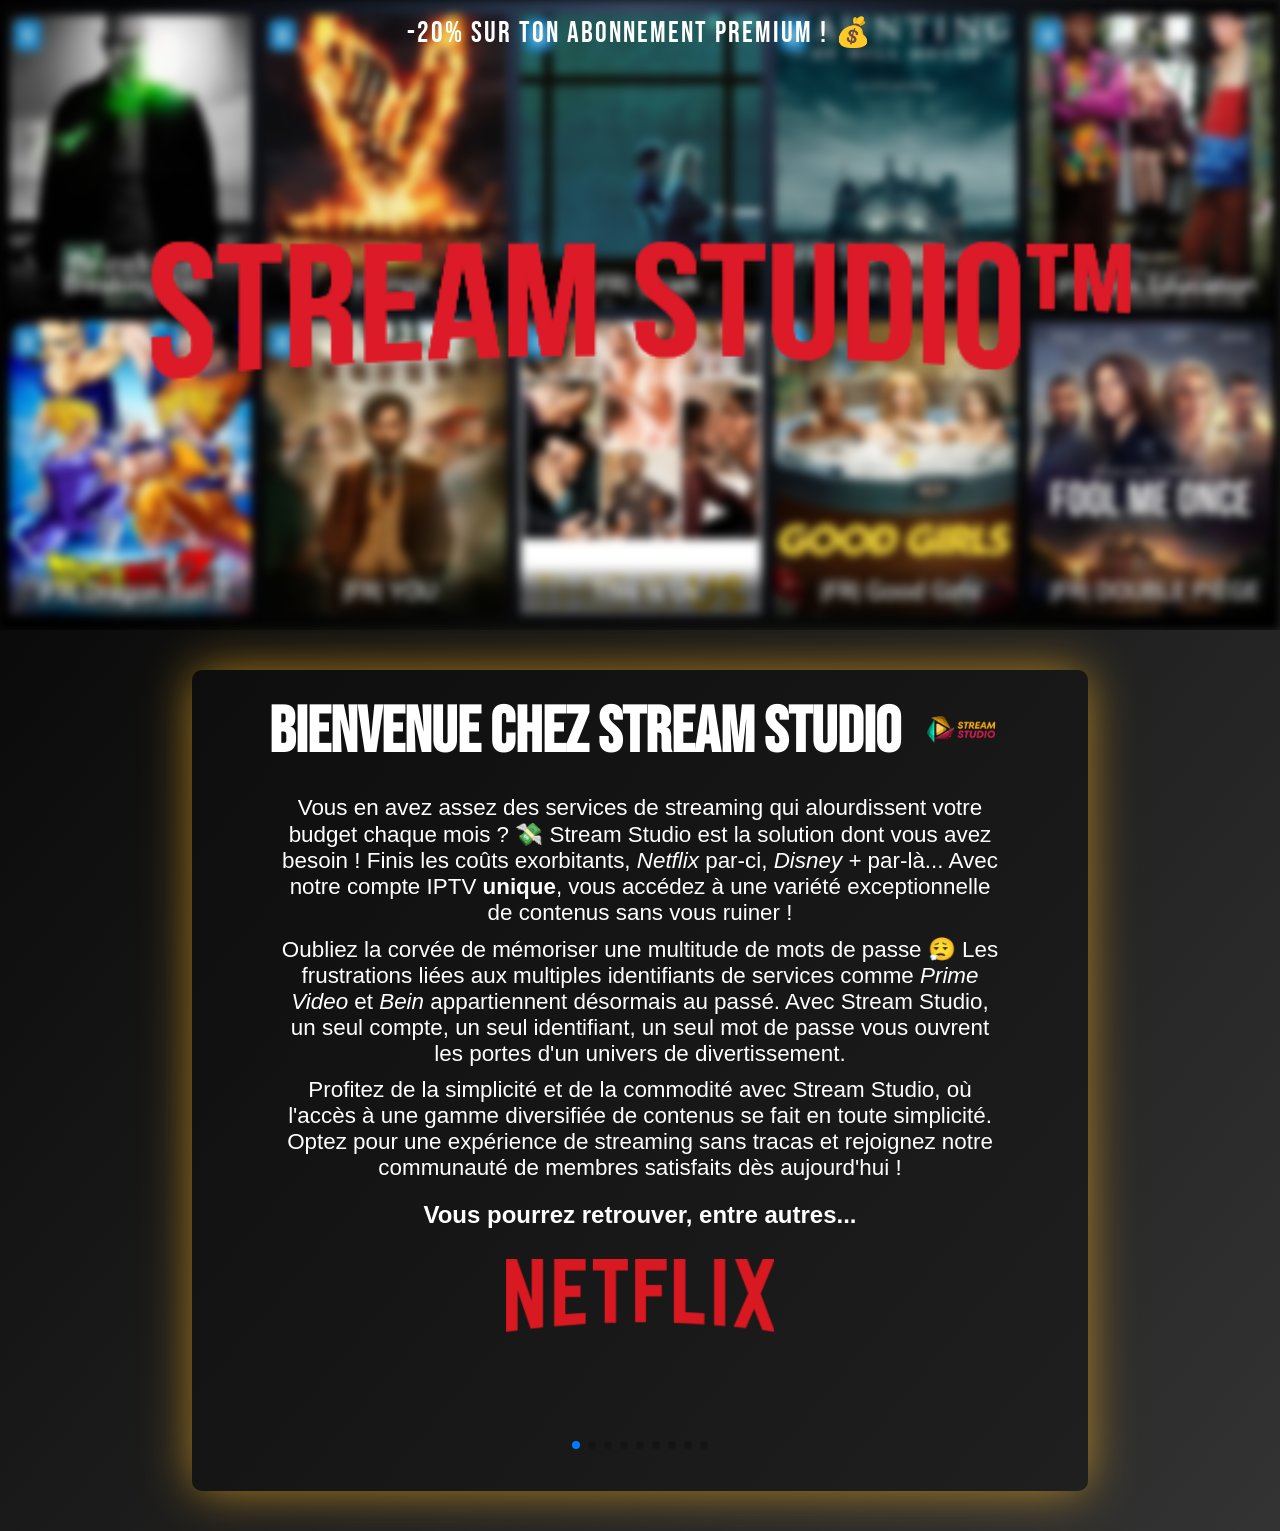
==== index2.html @ 760a86af "Début V2" ====
<!DOCTYPE html>
<html lang="fr">
<head>
    <meta charset="UTF-8">
    <meta name="viewport" content="width=device-width, initial-scale=1.0">
    <title>Welcome to Stream Studio&#169;</title>
    <link rel="shortcut icon" href="assets/img/logo.png">
    <link
        rel="stylesheet"
        href="https://cdn.jsdelivr.net/npm/swiper@11/swiper-bundle.min.css"
    />
    <link rel="stylesheet" href="style2.css">
</head>
<body>
    <header>
        <p>-20% sur ton abonnement premium ! 💰</p>
        <div class="logo-header-container">
            <img src="assets/img/ss.png" alt="Stream Studio&#8482;">
        </div>
    </header>

    <main>
        <section id="present">
            <h1>Bienvenue chez Stream Studio <img src="assets/img/logo.png" id="main-logo" alt="Logo Stream Studio"></h1>
            <!-- <p>N'en avez-vous pas marre de tous ces services de streaming qui vous coûtent un bras par mois ?</p>
            <p>N'en avez-vous vous pas marre d'oublier votre mot de passe <em>Netflix</em> tous les 4 matins, et une fois de plus vous vous dites "Il faut que je mette le même que Disney + !" ?</p>
            <p>Vous êtes arrivé en lieu sûr ! Ici, avec un seul et unique compte, un seul identifiant, un seul mot de passe, vous aurez accès à...</p> -->

            <div class="presentation-content">
                <p>Vous en avez assez des services de streaming qui alourdissent votre budget chaque mois ? 💸 Stream Studio est la solution dont vous avez besoin ! Finis les coûts exorbitants, <em>Netflix</em> par-ci, <em>Disney +</em> par-là... Avec notre compte IPTV <strong>unique</strong>, vous accédez à une variété exceptionnelle de contenus sans vous ruiner !</p>
                <p>Oubliez la corvée de mémoriser une multitude de mots de passe 😮‍💨 Les frustrations liées aux multiples identifiants de services comme <em>Prime Video</em> et <em>Bein</em> appartiennent désormais au passé. Avec Stream Studio, un seul compte, un seul identifiant, un seul mot de passe vous ouvrent les portes d'un univers de divertissement.</p>
                <p>Profitez de la simplicité et de la commodité avec Stream Studio, où l'accès à une gamme diversifiée de contenus se fait en toute simplicité. Optez pour une expérience de streaming sans tracas et rejoignez notre communauté de membres satisfaits dès aujourd'hui !</p>
            </div>

            <div class="carousel-container">
                <h2>Vous pourrez retrouver, entre autres...</h2>
                <div class="swiper mySwiper">
                    <div class="swiper-wrapper">
                        <div class="swiper-slide">
                            <img src="assets/img/logos/netflix2.png" alt="Logo Netflix">
                        </div>
                        <div class="swiper-slide">
                            <img src="assets/img/logos/prime.png" alt="Logo Prime Video">
                        </div>
                        <div class="swiper-slide">
                            <img src="assets/img/logos/apple.png" alt="Logo Apple TV +">
                        </div>
                        <div class="swiper-slide">
                            <img src="assets/img/logos/canal.png" alt="Logo Canal+ Cinéma">
                        </div>
                        <div class="swiper-slide">
                            <img src="assets/img/logos/bein.png" alt="Logo Bein">
                        </div>
                        <div class="swiper-slide">
                            <img src="assets/img/logos/disney.png" alt="Logo Disney +">
                        </div>
                        <div class="swiper-slide">
                            <img src="assets/img/logos/ocs.png" alt="Logo OCS">
                        </div>
                        <div class="swiper-slide">
                            <img src="assets/img/logos/hbo.png" alt="Logo HBO">
                        </div>
                        <div class="swiper-slide">
                            <img src="assets/img/logos/wakanim.png" alt="Logo Wakanim">
                        </div>
                    </div>
                    <div class="swiper-pagination"></div>
                </div>
            </div>
        </section>
    </main>

    <script src="https://cdn.jsdelivr.net/npm/swiper@11/swiper-bundle.min.js"></script>
    <script src="index.js"></script>
</body>
</html>
---- style2.css ----
@import url('https://fonts.googleapis.com/css2?family=Bebas+Neue&display=swap');

* {
    margin: 0;
    padding: 0;
    box-sizing: border-box;
}

body {
    background: linear-gradient(to bottom right, #000000, #333333);
    min-height: 100vh;
    color: #fff;
    font-family: Verdana, Geneva, Tahoma, sans-serif;
}

header {
    width: 100%;
    height: 70vh;
    margin-bottom: 40px;
    position: relative;
    overflow: hidden;

    &::before {
        content: "";
        position: absolute;
        top: 0;
        left: 0;
        width: 100%;
        height: 100%;
        background-image: url("assets/img/fav.jpg");
        background-position: center;
        background-size: cover;
        filter: blur(5px);
        z-index: -1;
    }

    p {
        font-family: 'Bebas Neue', sans-serif;
        margin-top: 15px;
        letter-spacing: 2px;
        text-transform: uppercase;
        text-align: center;
        font-size: 1.8rem;
        animation: scrollText 20s linear infinite;
    }

    .logo-header-container {
        position: absolute;
        top: 50%;
        left: 50%;
        transform: translate(-50%, -50%);
        width: 80%;

        img {
            width: 100%;
            height: 100%;
        }
    }
}

@keyframes scrollText {
    0% {
        transform: translateX(100%);
    }
    100% {
        transform: translateX(-100%);
    }
}

#present {
    background: #0c0c0c6f;
    border-radius: 10px;
    box-shadow: 0px 0px 50px -3px rgba(253, 184, 35, 0.705);
    width: 70%;
    margin: 0 auto 40px;
    padding: 10px 0;

    h1 {
        font-family: 'Bebas Neue', sans-serif;
        text-align: center;
        font-size: 4rem;
        margin-bottom: 15px;

        #main-logo {
            width: 100px;
            vertical-align: middle;

            animation: rotate 5s linear infinite;
        }
    }

    .presentation-content {
        width: 80%;
        margin: 0 auto;
        text-align: center;
        font-size: 1.4rem;

        p {
            margin-bottom: 10px;
        }
    }

    .carousel-container {
        margin: 20px 0;
        text-align: center;

        h2 {
            margin-bottom: 30px;
        }

        .swiper {
            width: 30%;
            height: 100%;

            .swiper-slide {
              background: inherit;
              display: flex;
              justify-content: center;
              align-items: center;
            }

            .swiper-slide img {
                display: block;
                width: 100%;
                height: 100%;
                object-fit: cover;
            }
        }
    }
}

/* @keyframes pulse {
    0% {
        transform: scale(1);
    } 50% {
        transform: scale(1.4);
    } 100% {
        transform: scale(1);
    }
} */
@keyframes rotate {
    0% {
        transform: rotate(0deg);
    } 50% {
        transform: rotate(180deg);
    } 100% {
        transform: rotate(360deg);
    }
}
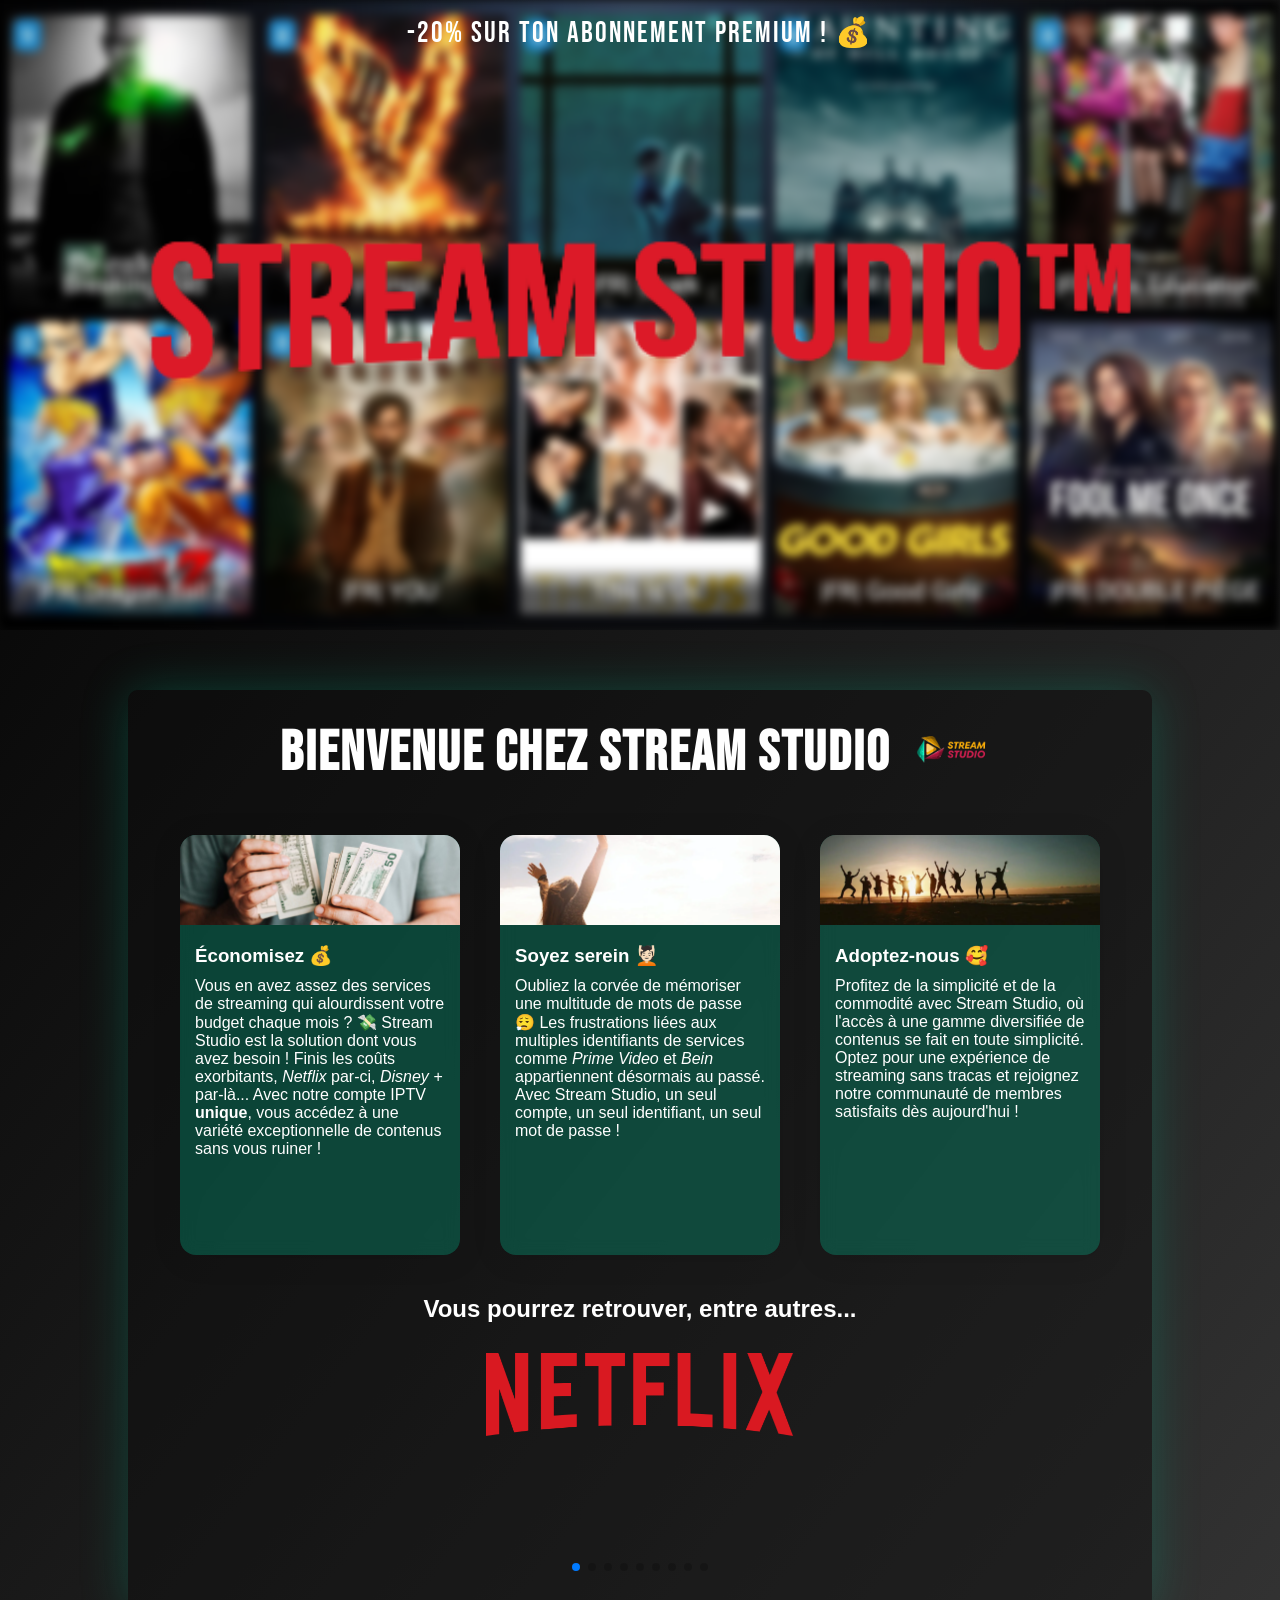
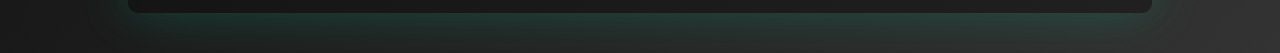
==== commit 099cf97f: "Refonte cards" ====
--- a/index2.html
+++ b/index2.html
@@ -26,11 +26,42 @@
             <p>N'en avez-vous vous pas marre d'oublier votre mot de passe <em>Netflix</em> tous les 4 matins, et une fois de plus vous vous dites "Il faut que je mette le même que Disney + !" ?</p>
             <p>Vous êtes arrivé en lieu sûr ! Ici, avec un seul et unique compte, un seul identifiant, un seul mot de passe, vous aurez accès à...</p> -->
 
-            <div class="presentation-content">
+            <div class="cards">
+                <div class="card">
+                    <div class="img">
+                        <img src="assets/img/cards/save.jpeg" alt="Economie d'argent">
+                    </div>
+                    <div class="content">
+                        <h3>Économisez 💰</h3>
+                        <p>Vous en avez assez des services de streaming qui alourdissent votre budget chaque mois ? 💸 Stream Studio est la solution dont vous avez besoin ! Finis les coûts exorbitants, <em>Netflix</em> par-ci, <em>Disney +</em> par-là... Avec notre compte IPTV <strong>unique</strong>, vous accédez à une variété exceptionnelle de contenus sans vous ruiner !</p>
+                    </div>
+                </div>
+                <div class="card">
+                    <div class="img">
+                        <img src="assets/img/cards/serenity.png" alt="Personne sereine">
+                    </div>
+                    <div class="content">
+                        <h3>Soyez serein 💆🏻</h3>
+                        <p>Oubliez la corvée de mémoriser une multitude de mots de passe 😮‍💨 Les frustrations liées aux multiples identifiants de services comme <em>Prime Video</em> et <em>Bein</em> appartiennent désormais au passé. Avec Stream Studio, un seul compte, un seul identifiant, un seul mot de passe !</p>
+                    </div>
+                </div>
+                <div class="card">
+                    <div class="img">
+                        <img src="assets/img/cards/community.png" alt="Communauté">
+                    </div>
+                    <div class="content">
+                        <h3>Adoptez-nous 🥰</h3>
+                        <p>Profitez de la simplicité et de la commodité avec Stream Studio, où l'accès à une gamme diversifiée de contenus se fait en toute simplicité. Optez pour une expérience de streaming sans tracas et rejoignez notre communauté de membres satisfaits dès aujourd'hui !</p>
+                    </div>
+                </div>
+            </div>
+
+
+            <!-- <div class="presentation-content">
                 <p>Vous en avez assez des services de streaming qui alourdissent votre budget chaque mois ? 💸 Stream Studio est la solution dont vous avez besoin ! Finis les coûts exorbitants, <em>Netflix</em> par-ci, <em>Disney +</em> par-là... Avec notre compte IPTV <strong>unique</strong>, vous accédez à une variété exceptionnelle de contenus sans vous ruiner !</p>
                 <p>Oubliez la corvée de mémoriser une multitude de mots de passe 😮‍💨 Les frustrations liées aux multiples identifiants de services comme <em>Prime Video</em> et <em>Bein</em> appartiennent désormais au passé. Avec Stream Studio, un seul compte, un seul identifiant, un seul mot de passe vous ouvrent les portes d'un univers de divertissement.</p>
                 <p>Profitez de la simplicité et de la commodité avec Stream Studio, où l'accès à une gamme diversifiée de contenus se fait en toute simplicité. Optez pour une expérience de streaming sans tracas et rejoignez notre communauté de membres satisfaits dès aujourd'hui !</p>
-            </div>
+            </div> -->
 
             <div class="carousel-container">
                 <h2>Vous pourrez retrouver, entre autres...</h2>
--- a/style2.css
+++ b/style2.css
@@ -16,7 +16,7 @@
 header {
     width: 100%;
     height: 70vh;
-    margin-bottom: 40px;
+    margin-bottom: 60px;
     position: relative;
     overflow: hidden;
 
@@ -70,15 +70,16 @@
 #present {
     background: #0c0c0c6f;
     border-radius: 10px;
-    box-shadow: 0px 0px 50px -3px rgba(253, 184, 35, 0.705);
-    width: 70%;
+    box-shadow: 0px 0px 50px -3px rgba(1, 189, 146, 0.3);
+    width: 80%;
     margin: 0 auto 40px;
     padding: 10px 0;
 
     h1 {
         font-family: 'Bebas Neue', sans-serif;
         text-align: center;
-        font-size: 4rem;
+        font-size: 3.5rem;
+        letter-spacing: 2px;
         margin-bottom: 15px;
 
         #main-logo {
@@ -89,7 +90,44 @@
         }
     }
 
-    .presentation-content {
+    .cards {
+        display: flex;
+        justify-content: center;
+        align-items: center;
+
+        .card {
+            background: rgba(1, 189, 146, 0.3);
+            border-radius: 16px;
+            box-shadow: 0 4px 30px rgba(0, 0, 0, 0.1);
+            backdrop-filter: blur(8.3px);
+            margin: 20px;
+            width: 280px;
+            min-height: 420px;
+
+            .img {
+                height: 10vh;
+                width: 100%;
+            }
+
+            .img img {
+                width: 100%;
+                height: 100%;
+                object-fit: cover;
+                border-radius: 16px 16px 0 0;
+                background: rgba(1, 189, 146, 0.3);
+            }
+
+            .content {
+                padding: 10px 15px;
+            }
+        }
+    }
+
+    h3 {
+        margin: 10px 0;
+    }
+
+    /* .presentation-content {
         width: 80%;
         margin: 0 auto;
         text-align: center;
@@ -98,7 +136,7 @@
         p {
             margin-bottom: 10px;
         }
-    }
+    } */
 
     .carousel-container {
         margin: 20px 0;
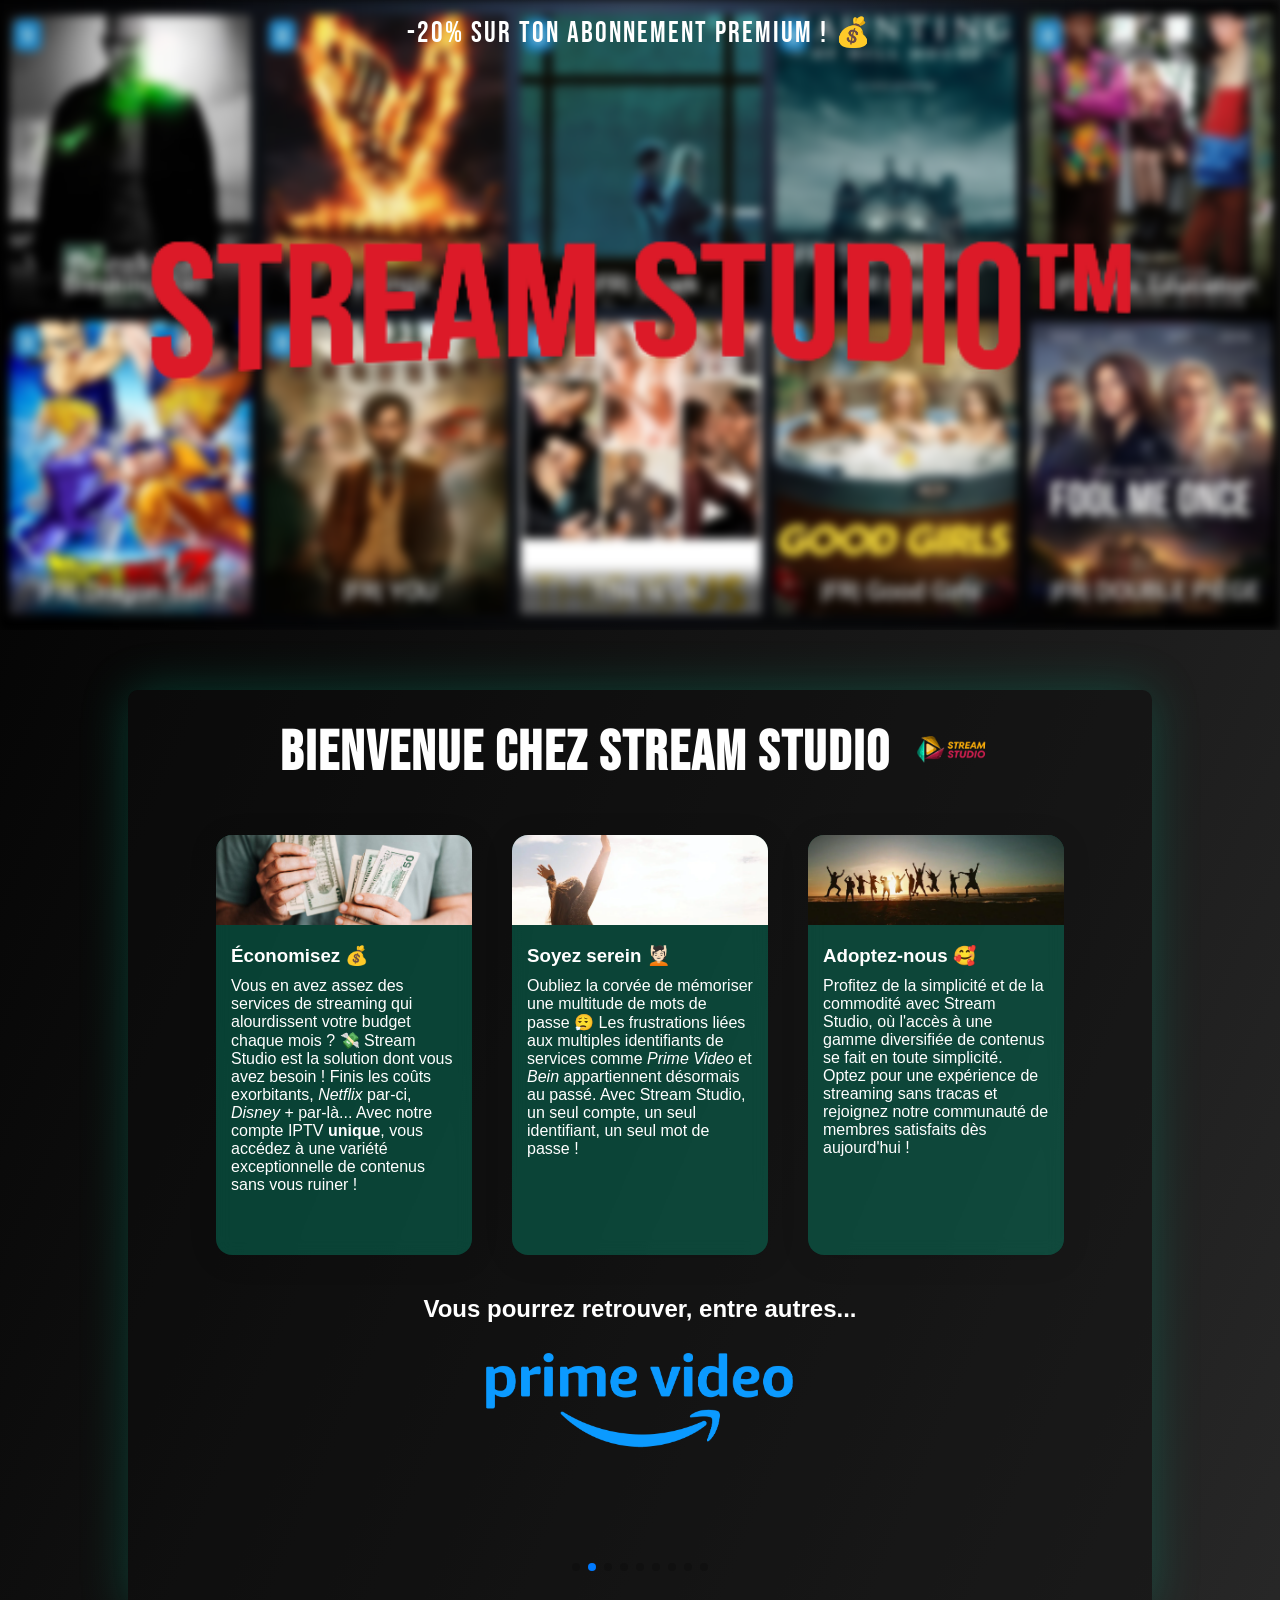
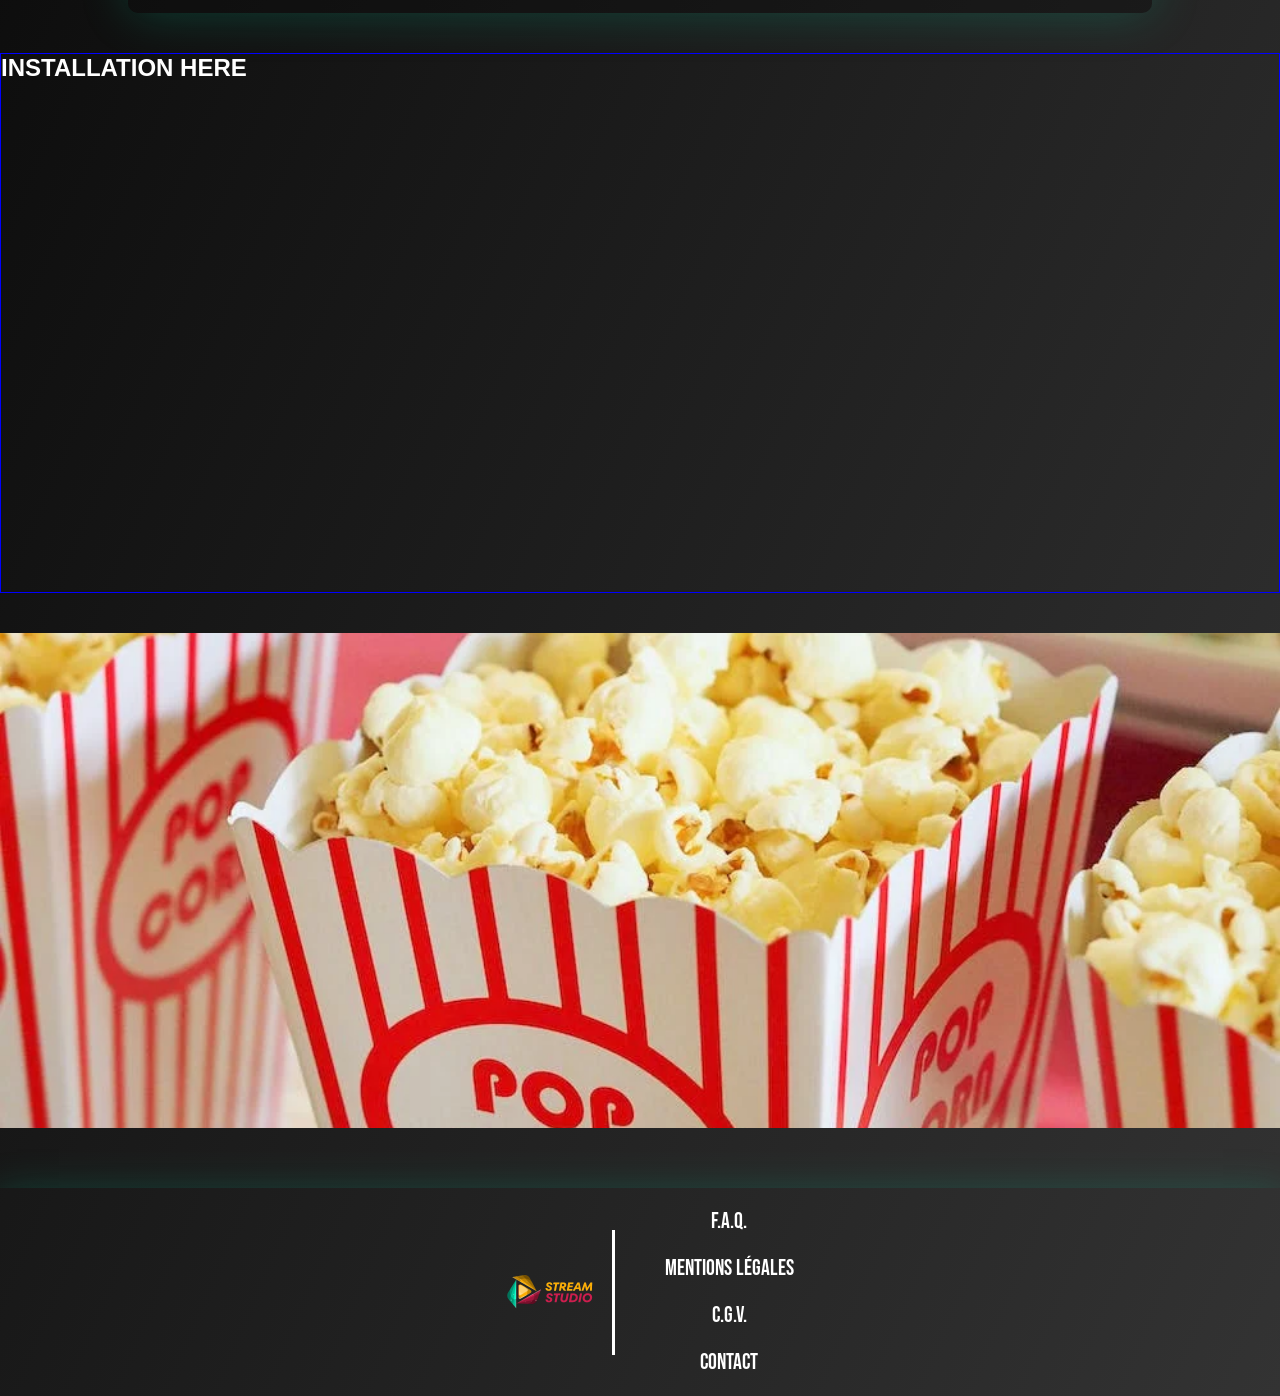
==== commit d152a6fc: "Ajout Footer" ====
--- a/index2.html
+++ b/index2.html
@@ -56,13 +56,6 @@
                 </div>
             </div>
 
-
-            <!-- <div class="presentation-content">
-                <p>Vous en avez assez des services de streaming qui alourdissent votre budget chaque mois ? 💸 Stream Studio est la solution dont vous avez besoin ! Finis les coûts exorbitants, <em>Netflix</em> par-ci, <em>Disney +</em> par-là... Avec notre compte IPTV <strong>unique</strong>, vous accédez à une variété exceptionnelle de contenus sans vous ruiner !</p>
-                <p>Oubliez la corvée de mémoriser une multitude de mots de passe 😮‍💨 Les frustrations liées aux multiples identifiants de services comme <em>Prime Video</em> et <em>Bein</em> appartiennent désormais au passé. Avec Stream Studio, un seul compte, un seul identifiant, un seul mot de passe vous ouvrent les portes d'un univers de divertissement.</p>
-                <p>Profitez de la simplicité et de la commodité avec Stream Studio, où l'accès à une gamme diversifiée de contenus se fait en toute simplicité. Optez pour une expérience de streaming sans tracas et rejoignez notre communauté de membres satisfaits dès aujourd'hui !</p>
-            </div> -->
-
             <div class="carousel-container">
                 <h2>Vous pourrez retrouver, entre autres...</h2>
                 <div class="swiper mySwiper">
@@ -99,7 +92,22 @@
                 </div>
             </div>
         </section>
+
+        <section id="installation">
+            <h1>INSTALLATION HERE</h1>
+        </section>
+        <div class="banner-bottom"></div>
     </main>
+
+    <footer>
+        <img src="assets/img/logo.png" alt="Logo Stream Studio">
+        <ul>
+            <li><a href="#">F.A.Q.</a></li>
+            <li><a href="#">Mentions Légales</a></li>
+            <li><a href="#">C.G.V.</a></li>
+            <li><a href="#">Contact</a></li>
+        </ul>
+    </footer>
 
     <script src="https://cdn.jsdelivr.net/npm/swiper@11/swiper-bundle.min.js"></script>
     <script src="index.js"></script>
--- a/style2.css
+++ b/style2.css
@@ -72,7 +72,7 @@
     border-radius: 10px;
     box-shadow: 0px 0px 50px -3px rgba(1, 189, 146, 0.3);
     width: 80%;
-    margin: 0 auto 40px;
+    margin: 40px auto;
     padding: 10px 0;
 
     h1 {
@@ -94,6 +94,7 @@
         display: flex;
         justify-content: center;
         align-items: center;
+        flex-wrap: wrap;
 
         .card {
             background: rgba(1, 189, 146, 0.3);
@@ -101,7 +102,8 @@
             box-shadow: 0 4px 30px rgba(0, 0, 0, 0.1);
             backdrop-filter: blur(8.3px);
             margin: 20px;
-            width: 280px;
+            /* width: 280px; */
+            width: 25%;
             min-height: 420px;
 
             .img {
@@ -126,17 +128,6 @@
     h3 {
         margin: 10px 0;
     }
-
-    /* .presentation-content {
-        width: 80%;
-        margin: 0 auto;
-        text-align: center;
-        font-size: 1.4rem;
-
-        p {
-            margin-bottom: 10px;
-        }
-    } */
 
     .carousel-container {
         margin: 20px 0;
@@ -184,4 +175,57 @@
     } 100% {
         transform: rotate(360deg);
     }
+}
+
+#installation {
+    border: solid 1px blue;
+    margin-bottom: 40px;
+    height: 60vh;
+}
+
+.banner-bottom {
+    margin-bottom: 60px;
+    background-image: url("assets/img/popcorn.png");
+    background-size: cover;
+    background-position: center;
+    height: 55vh;
+}
+
+footer {
+    box-shadow: 0px 10px 40px 3px rgba(1, 189, 146, 0.3);
+    padding: 10px 0;
+    display: flex;
+    justify-content: center;
+    align-items: center;
+
+    img {
+        width: 10%;
+        margin-right: 50px;
+        border-right: 3px solid white;
+    }
+
+    ul {
+        display: flex;
+        justify-content: center;
+        align-items: center;
+        flex-direction: column;
+        list-style: none;
+    }
+
+    li {
+        margin: 10px 0;
+    }
+
+    a {
+        text-decoration: none;
+        text-transform: uppercase;
+        color: #fff;
+        font-family: 'Bebas Neue', sans-serif;
+        font-size: 1.4rem;
+        transition: 0.3s ease-in-out;
+    }
+
+    a:hover {
+        color: #DC1A28;
+    }
 }
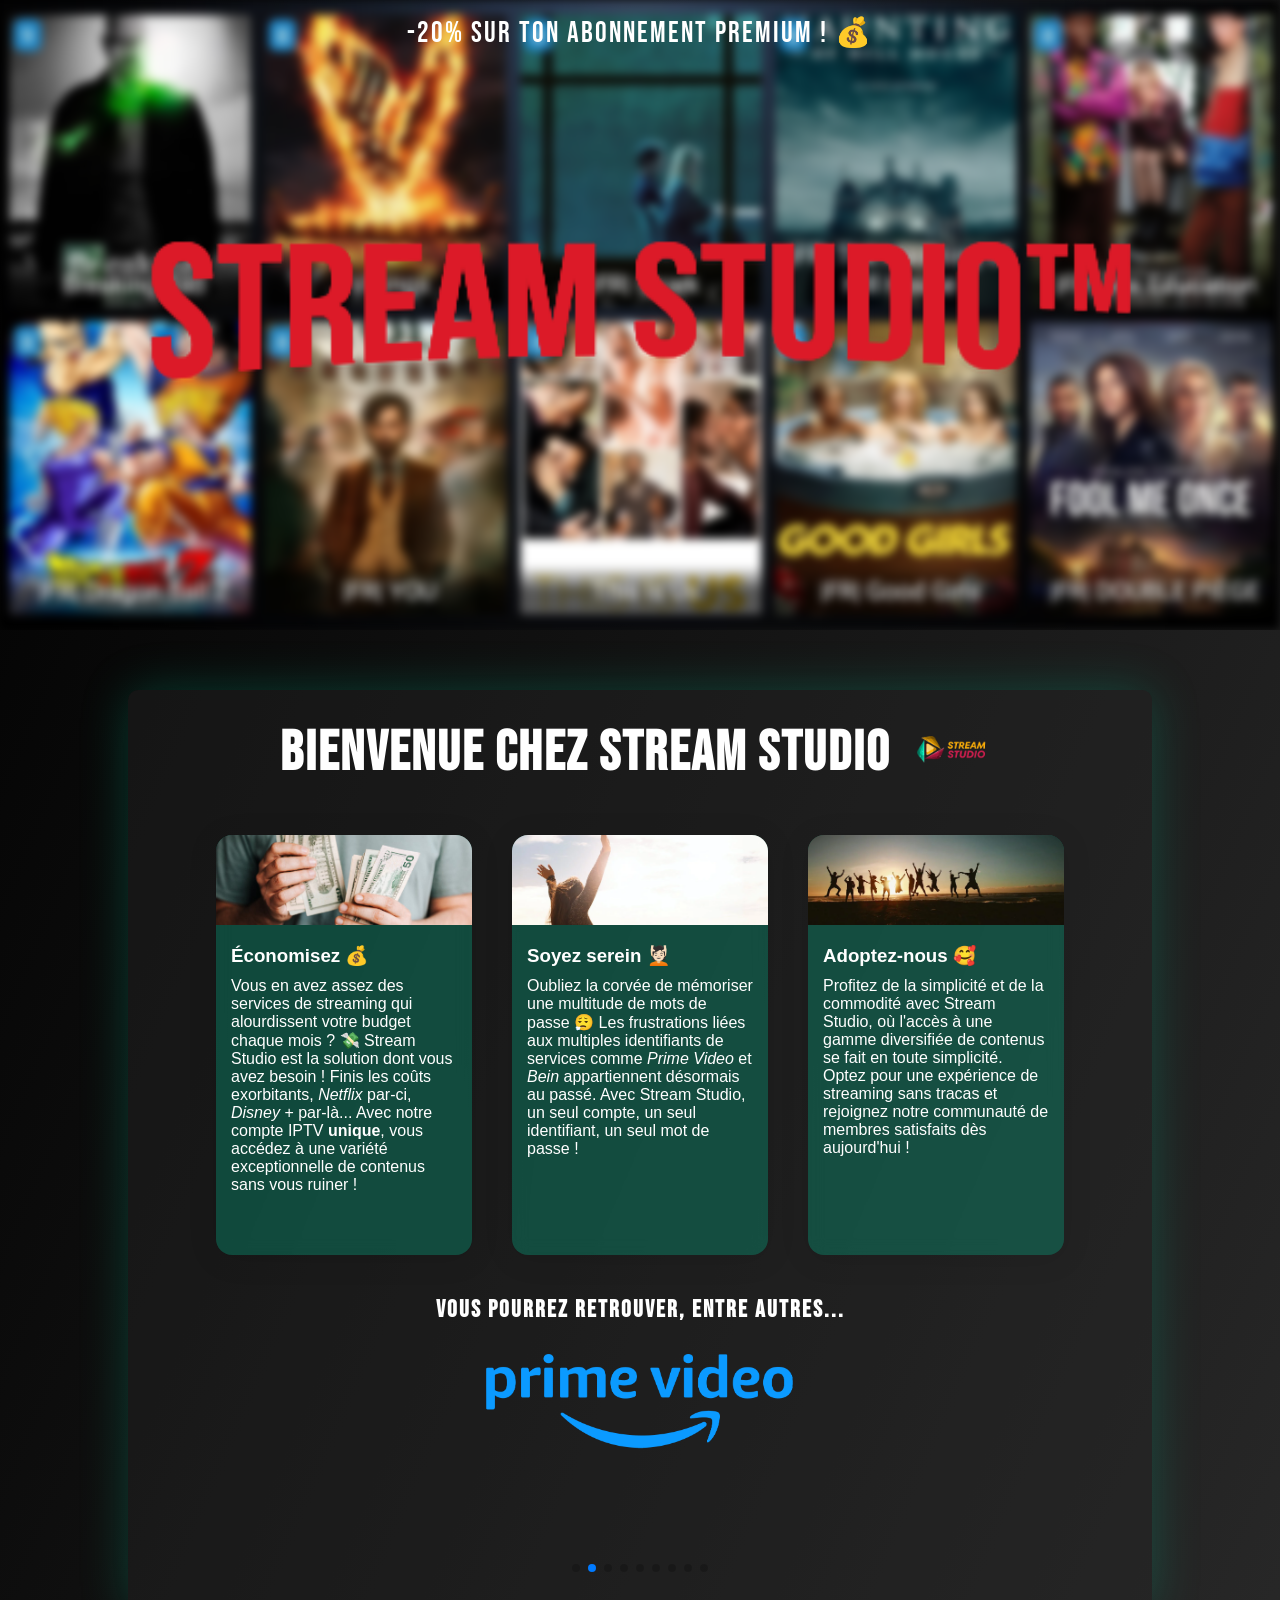
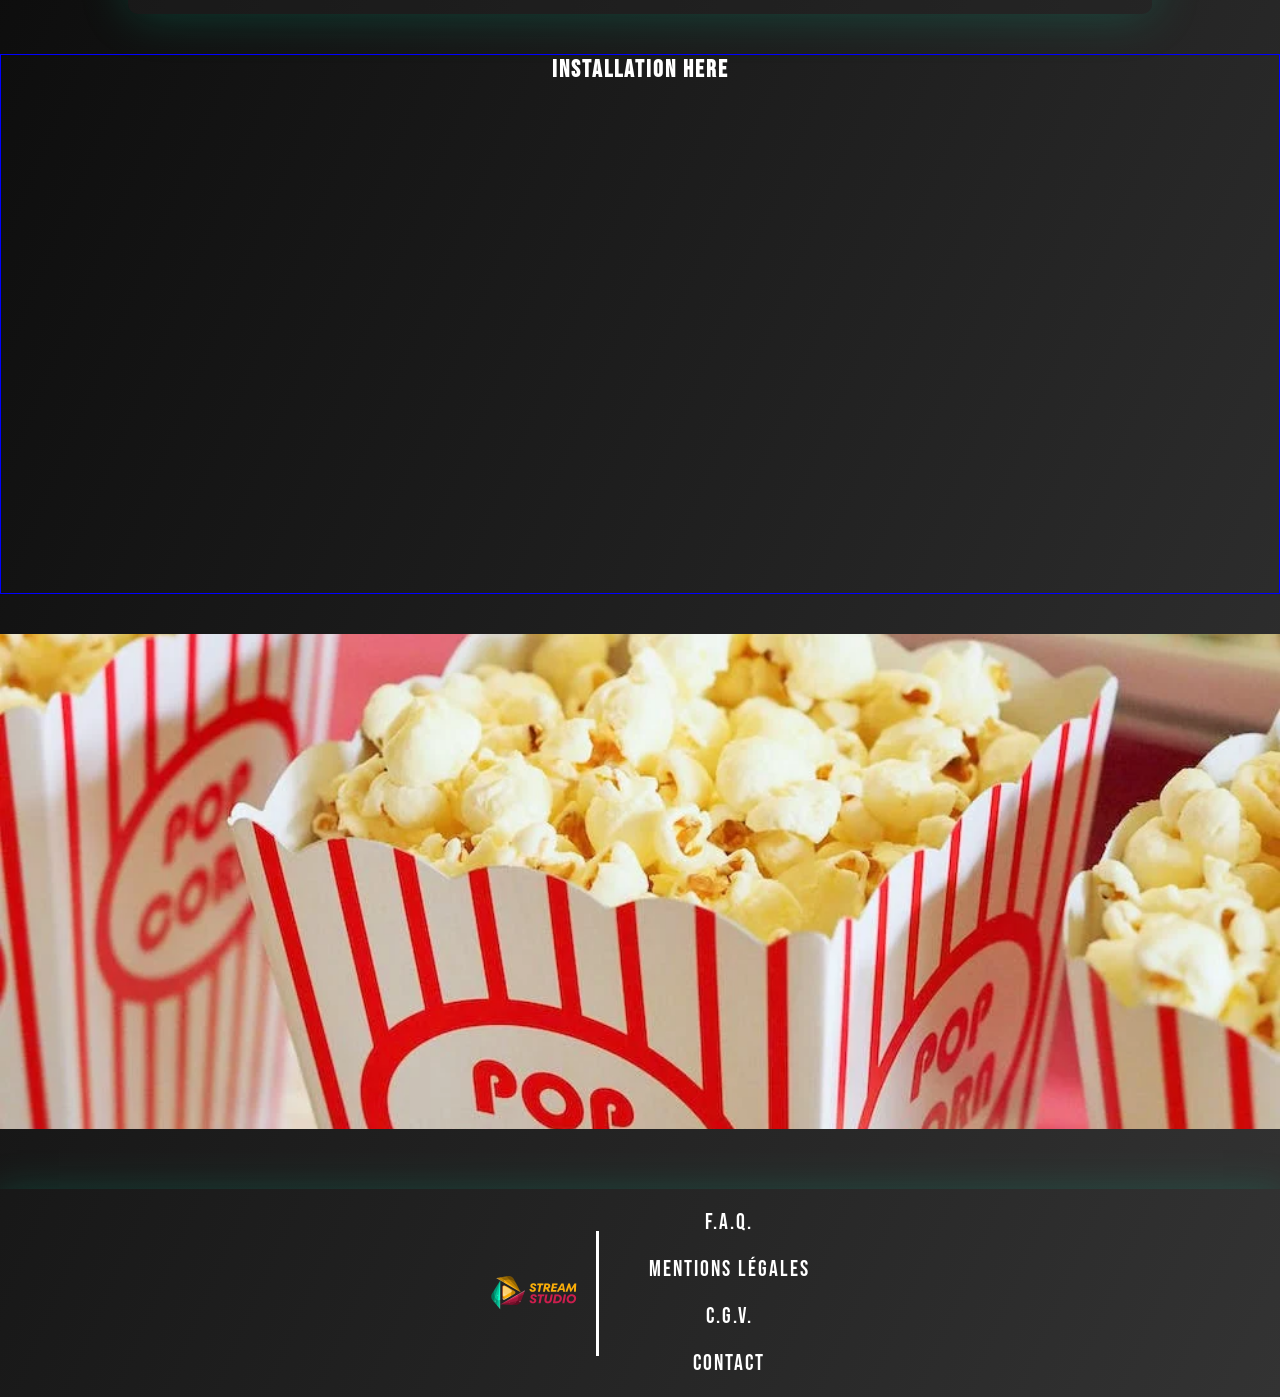
==== commit 03789837: "CSS" ====
--- a/index2.html
+++ b/index2.html
@@ -22,12 +22,9 @@
     <main>
         <section id="present">
             <h1>Bienvenue chez Stream Studio <img src="assets/img/logo.png" id="main-logo" alt="Logo Stream Studio"></h1>
-            <!-- <p>N'en avez-vous pas marre de tous ces services de streaming qui vous coûtent un bras par mois ?</p>
-            <p>N'en avez-vous vous pas marre d'oublier votre mot de passe <em>Netflix</em> tous les 4 matins, et une fois de plus vous vous dites "Il faut que je mette le même que Disney + !" ?</p>
-            <p>Vous êtes arrivé en lieu sûr ! Ici, avec un seul et unique compte, un seul identifiant, un seul mot de passe, vous aurez accès à...</p> -->
 
             <div class="cards">
-                <div class="card">
+                <div class="card" data-tilt data-tilt-glare>
                     <div class="img">
                         <img src="assets/img/cards/save.jpeg" alt="Economie d'argent">
                     </div>
@@ -36,7 +33,7 @@
                         <p>Vous en avez assez des services de streaming qui alourdissent votre budget chaque mois ? 💸 Stream Studio est la solution dont vous avez besoin ! Finis les coûts exorbitants, <em>Netflix</em> par-ci, <em>Disney +</em> par-là... Avec notre compte IPTV <strong>unique</strong>, vous accédez à une variété exceptionnelle de contenus sans vous ruiner !</p>
                     </div>
                 </div>
-                <div class="card">
+                <div class="card" data-tilt data-tilt-glare>
                     <div class="img">
                         <img src="assets/img/cards/serenity.png" alt="Personne sereine">
                     </div>
@@ -45,7 +42,7 @@
                         <p>Oubliez la corvée de mémoriser une multitude de mots de passe 😮‍💨 Les frustrations liées aux multiples identifiants de services comme <em>Prime Video</em> et <em>Bein</em> appartiennent désormais au passé. Avec Stream Studio, un seul compte, un seul identifiant, un seul mot de passe !</p>
                     </div>
                 </div>
-                <div class="card">
+                <div class="card" data-tilt data-tilt-glare>
                     <div class="img">
                         <img src="assets/img/cards/community.png" alt="Communauté">
                     </div>
@@ -110,6 +107,7 @@
     </footer>
 
     <script src="https://cdn.jsdelivr.net/npm/swiper@11/swiper-bundle.min.js"></script>
+    <script type="text/javascript" src="vanilla-tilt.js"></script>
     <script src="index.js"></script>
 </body>
 </html>
--- a/style2.css
+++ b/style2.css
@@ -11,6 +11,15 @@
     min-height: 100vh;
     color: #fff;
     font-family: Verdana, Geneva, Tahoma, sans-serif;
+}
+
+h1, h2, a {
+    font-family: 'Bebas Neue', sans-serif;
+    letter-spacing: 2px;
+}
+
+h1, h2 {
+    text-align: center;
 }
 
 header {
@@ -68,7 +77,7 @@
 }
 
 #present {
-    background: #0c0c0c6f;
+    background: #2525256f;
     border-radius: 10px;
     box-shadow: 0px 0px 50px -3px rgba(1, 189, 146, 0.3);
     width: 80%;
@@ -76,10 +85,7 @@
     padding: 10px 0;
 
     h1 {
-        font-family: 'Bebas Neue', sans-serif;
-        text-align: center;
         font-size: 3.5rem;
-        letter-spacing: 2px;
         margin-bottom: 15px;
 
         #main-logo {
@@ -102,7 +108,6 @@
             box-shadow: 0 4px 30px rgba(0, 0, 0, 0.1);
             backdrop-filter: blur(8.3px);
             margin: 20px;
-            /* width: 280px; */
             width: 25%;
             min-height: 420px;
 
@@ -220,7 +225,6 @@
         text-decoration: none;
         text-transform: uppercase;
         color: #fff;
-        font-family: 'Bebas Neue', sans-serif;
         font-size: 1.4rem;
         transition: 0.3s ease-in-out;
     }
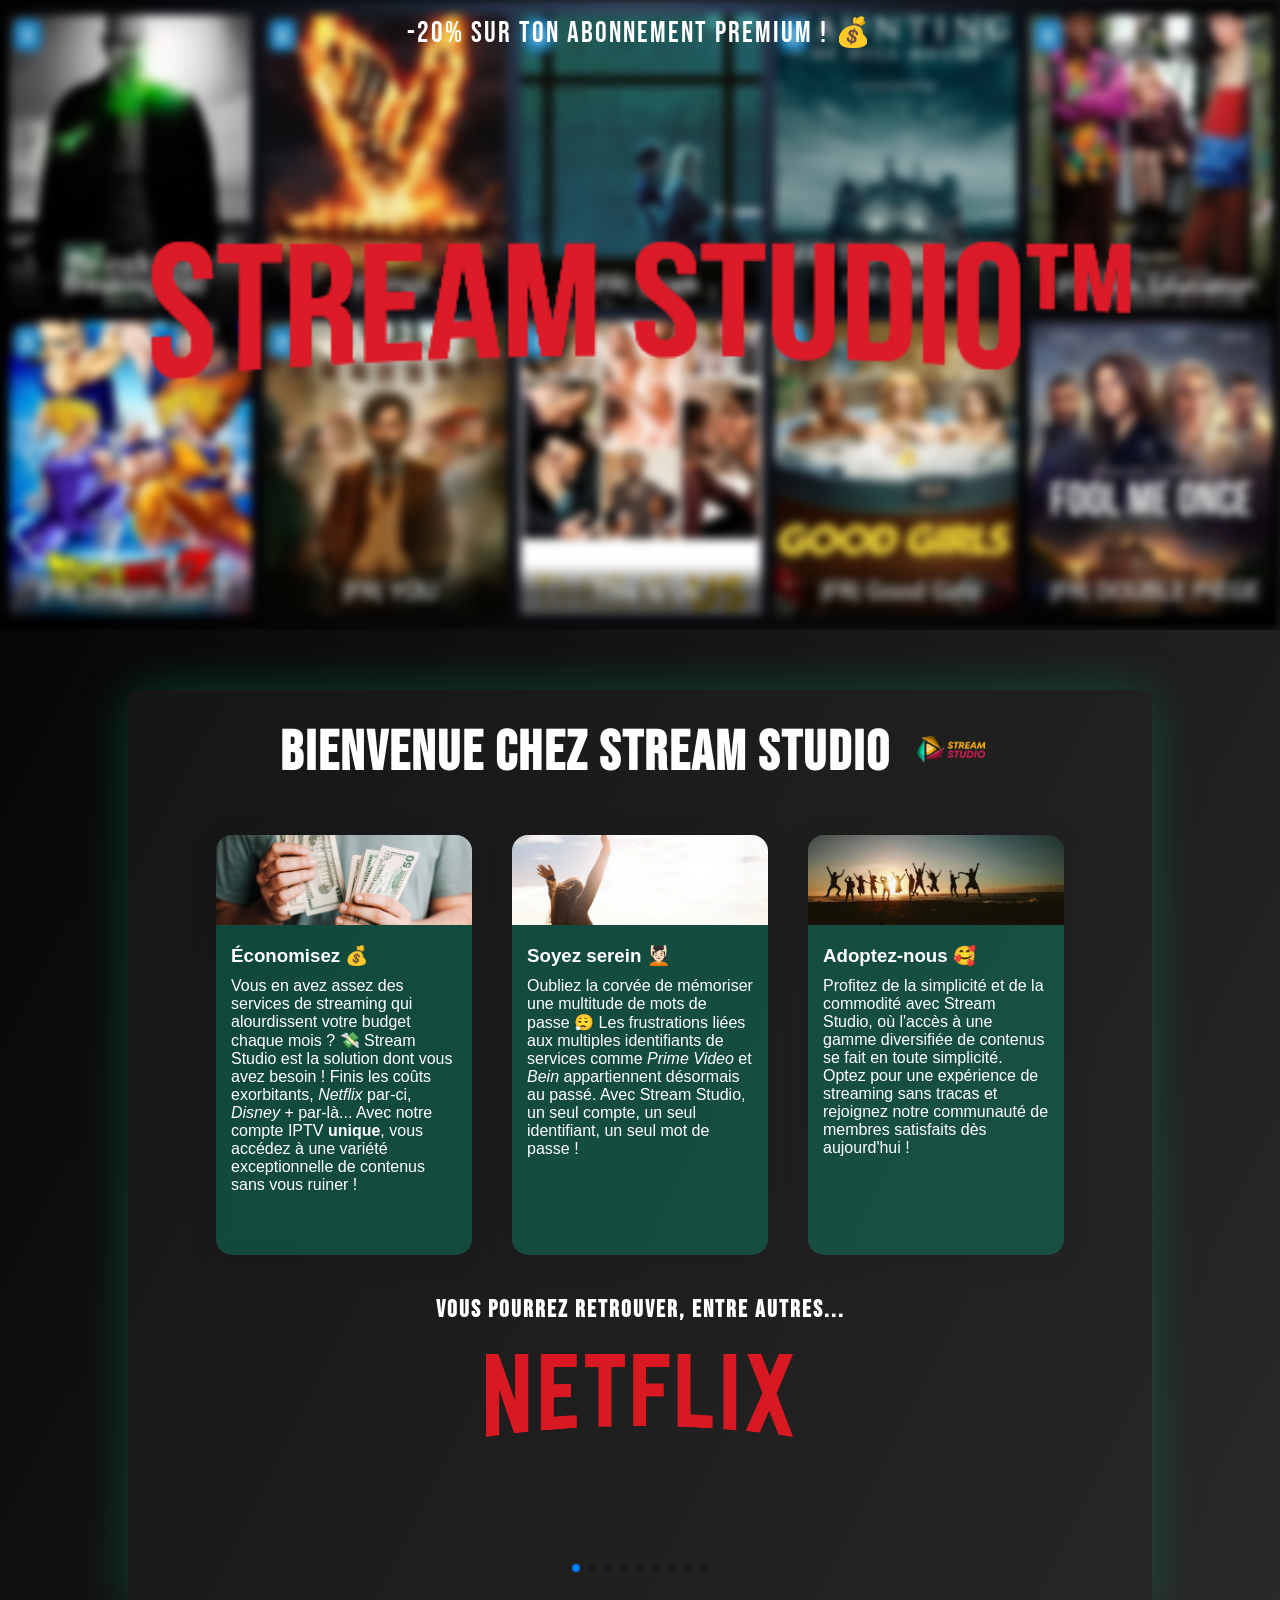
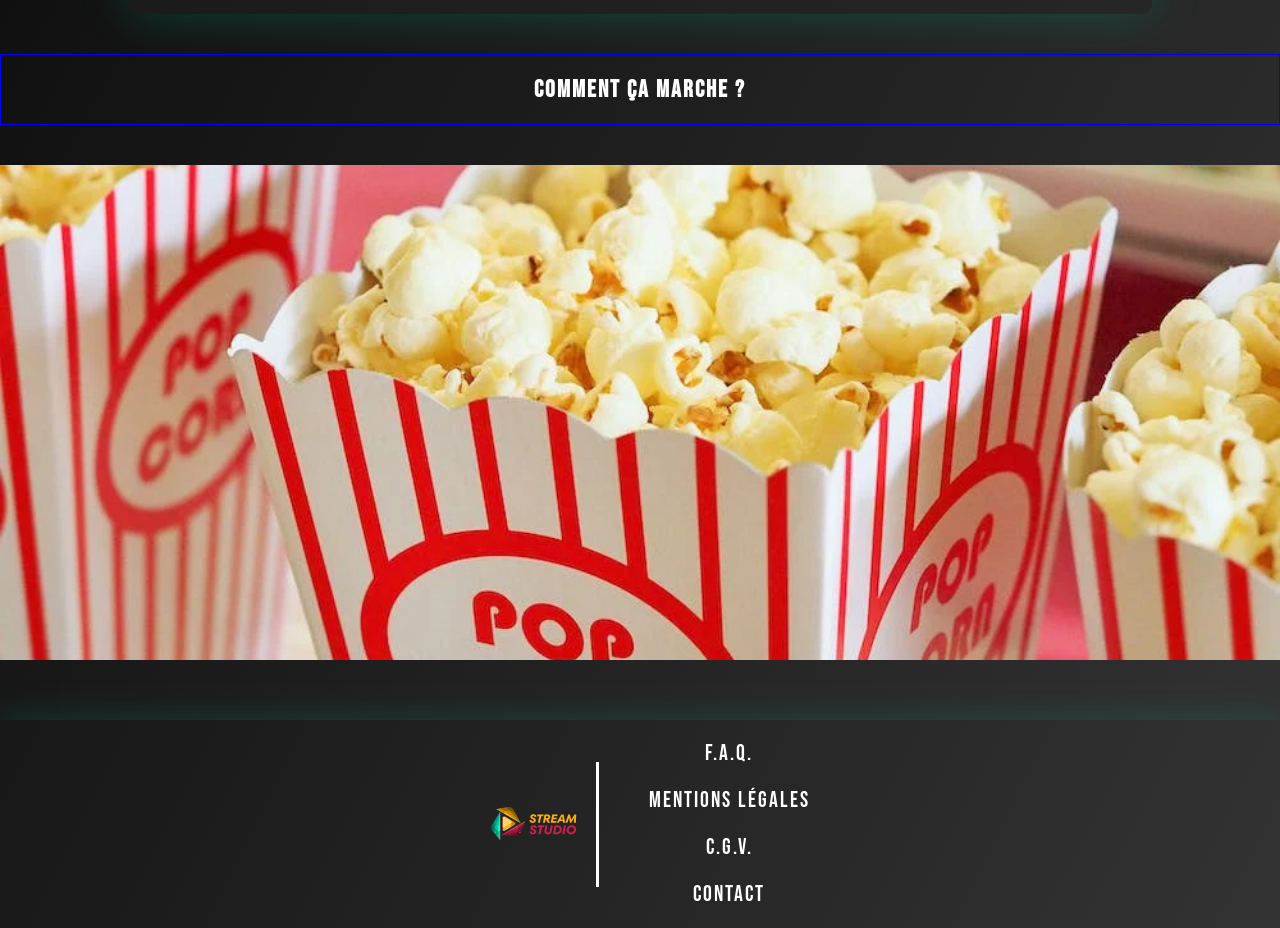
==== commit c493fd3d: "Test download apk" ====
--- a/index2.html
+++ b/index2.html
@@ -91,7 +91,18 @@
         </section>
 
         <section id="installation">
-            <h1>INSTALLATION HERE</h1>
+            <h1>Comment ça marche ?</h1>
+                <!-- <ul>
+                    <li>Télécharger l'application IPTV Smarters Pro &#8594;
+                        <a href="assets/smarters4-0.apk" download="IPTV_Smarters_Pro.apk">
+                        <button>Télécharger l'APK</button>
+                    </li>
+                    <li></li>
+                    <li></li>
+                    <li></li>
+                    <li></li>
+                    <li></li>
+                </ul> -->
         </section>
         <div class="banner-bottom"></div>
     </main>
--- a/style2.css
+++ b/style2.css
@@ -184,8 +184,13 @@
 
 #installation {
     border: solid 1px blue;
-    margin-bottom: 40px;
-    height: 60vh;
+    margin: 40px 0;
+
+    h1 {
+        margin: 20px 0;
+        
+    }
+    
 }
 
 .banner-bottom {
@@ -231,5 +236,6 @@
 
     a:hover {
         color: #DC1A28;
+        text-shadow: 2px 2px 4px rgba(0, 0, 0, 0.8);
     }
 }
